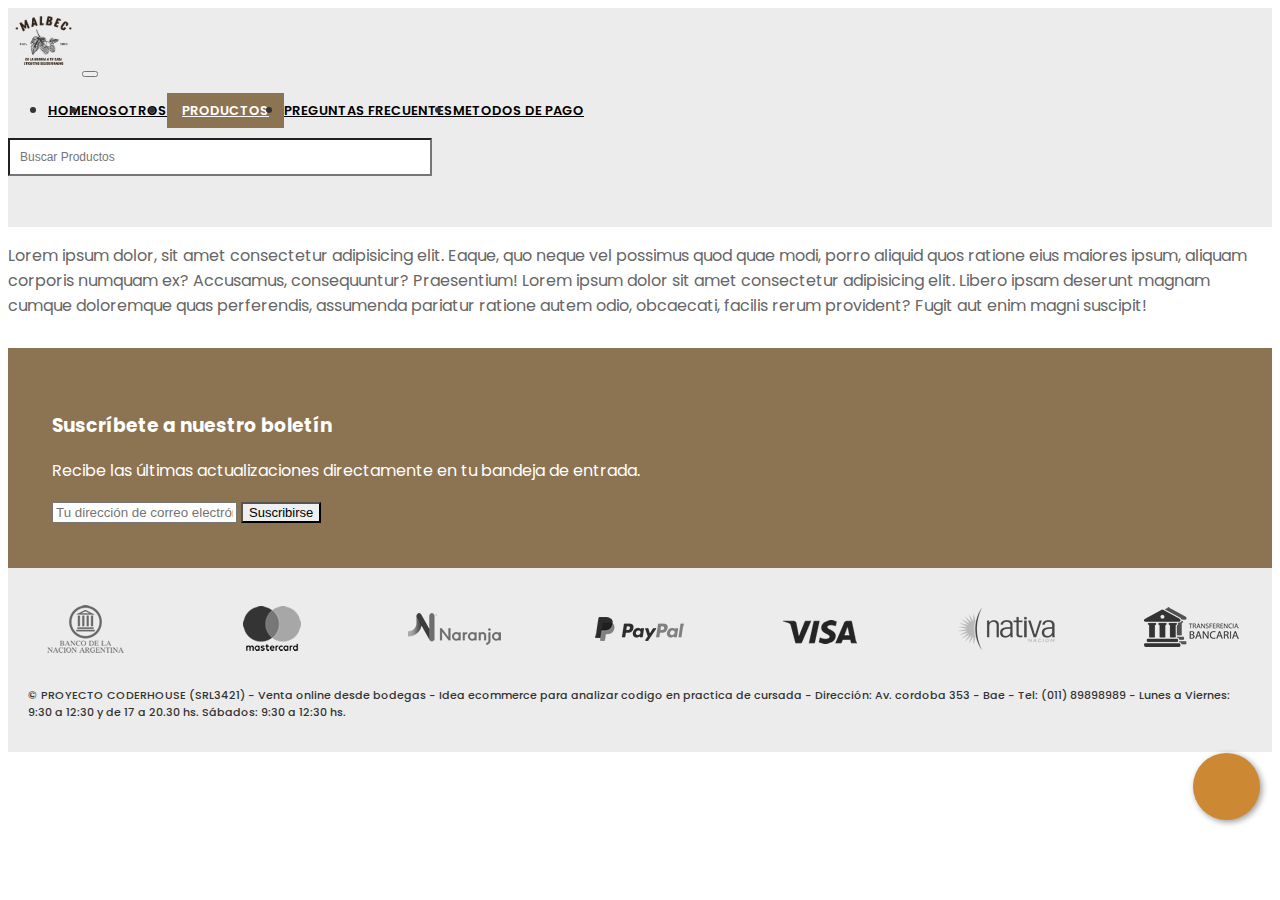
==== faq.html @ 6ef92223 "Mejoras Preguntas Frecuentes TAB" ====
<!DOCTYPE html>
<html lang="es">
 
    <head>
        <meta charset="UTF-8">
        <meta name="viewport" content="width=device-width, initial-scale=1.0">
        <title>Faq - Tienda Online de vinos desde bodegas Patagonicas</title>
        <link rel="icon" type="image/jpg" href="favicon.png"/>
        <meta name="description" content="Comprá los mejores vinos tintos directo desde Bodegas Malbec. Ofertas en nuestra tienda online. Envíos a todo el país.">
    <meta name="keywords" content="vinos, bodegas, vinos mayorista, vinos patagonicos, venta online de vinos, malbec">
        <link href="https://cdn.jsdelivr.net/npm/bootstrap@5.3.2/dist/css/bootstrap.min.css" rel="stylesheet" integrity="sha384-T3c6CoIi6uLrA9TneNEoa7RxnatzjcDSCmG1MXxSR1GAsXEV/Dwwykc2MPK8M2HN" crossorigin="anonymous">
        <link rel="stylesheet" href="style.css">
        <link rel="stylesheet" href="https://cdnjs.cloudflare.com/ajax/libs/font-awesome/6.4.2/css/all.min.css" integrity="sha512-z3gLpd7yknf1YoNbCzqRKc4qyor8gaKU1qmn+CShxbuBusANI9QpRohGBreCFkKxLhei6S9CQXFEbbKuqLg0DA==" crossorigin="anonymous" referrerpolicy="no-referrer">
    </head>
 
<body>   
<!-- Encabezado web -->
<header> 
<div class="container">
  <nav class="navbar navbar-expand-lg bg-body" aria-label="MENU">
    <div class="container-fluid">
      <a class="navbar-brand" href="index.html"><img src="img/logo_malbec.png" width="70" alt=""></a>
      <button class="navbar-toggler" type="button" data-bs-toggle="collapse" data-bs-target="#navbarsExample09" aria-controls="navbarsExample09" aria-expanded="false" aria-label="Toggle navigation">
        <span class="navbar-toggler-icon"></span>
      </button>

      <div class="collapse navbar-collapse" id="navbarsExample09">
        <ul class="navbar-nav me-auto mb-2 mb-lg-0">
          <li class="nav-item"><a href="index.html" class="nav-link">Home</a></li>
          <li class="nav-item"><a href="nosotros.html" class="nav-link">Nosotros</a></li>
          <li class="nav-item"><a href="producto.html" class="nav-link">Productos</a></li>
          <li class="nav-item"><a href="faq.html" class="nav-link">Preguntas frecuentes</a></li>
          <li class="nav-item"><a href="metodos-de-pago.html" class="nav-link">Metodos de pago</a></li>
       </ul>
      <form role="search">
        <input class="form-control" type="Buscar Productos" placeholder="Buscar Productos" aria-label="Buscar Productos">
      </form>
      <ul class="carrito">
        <li> <a href="#"> <i class="fa-solid fa-basket-shopping"></i> </a></li>
      </ul>
</div>
</div>
</nav>
</div>
</header>
<!-- FIN Encabezado web -->

Lorem ipsum dolor, sit amet consectetur adipisicing elit. Eaque, quo neque vel possimus quod quae modi, porro aliquid quos ratione eius maiores ipsum, aliquam corporis numquam ex? Accusamus, consequuntur? Praesentium!
Lorem ipsum dolor sit amet consectetur adipisicing elit. Libero ipsam deserunt magnam cumque doloremque quas perferendis, assumenda pariatur ratione autem odio, obcaecati, facilis rerum provident? Fugit aut enim magni suscipit!



<!-- Newsletter -->
<div class="container-fluid p-5 newsletter">
  <div class="row">
      <div class="col-lg-6 col-md-12">
      <h3>Suscríbete a nuestro boletín</h3>
      <p>Recibe las últimas actualizaciones directamente en tu bandeja de entrada.</p>

    </div>
    <div class="col-lg-6 col-md-12">
    
      <form action="#" method="post" class="subscribe-form">
        <div class="input-group mb-3">
          <input type="email" class="form-control p-4" placeholder="Tu dirección de correo electrónico" aria-label="Tu dirección de correo electrónico" aria-describedby="subscribe-btn">
          <button class="btn btn-dark" type="button" id="subscribe-btn">Suscribirse</button>
        </div>
      </form>
    </div>
  </div>
</div>
<!-- fin Newsletter -->
<!-- Pie de pagina -->
<footer class="mt-0">
<div class="container">
<div class="row">
          <div class="col-md-6">
              <div class="footer_logos">
                 <li><a href="#"> <img src="img/l-nacion.png" width="100%"></a></li>
                 <li><a href="#"> <img src="img/l-master.png" width="100%"></a></li>
                 <li><a href="#"> <img src="img/l-naranja.png" width="100%"></a></li>
                 <li><a href="#"> <img src="img/l-paypal.png" width="100%"></a></li>
                 <li><a href="#"> <img src="img/l-visa.png" width="100%"></a></li>
                 <li><a href="#"> <img src="img/l-nativa.png" width="100%"></a></li>
                 <li><a href="#"> <img src="img/l-vbancopng.png" width="100%"></a></li>
            </div>
        </div>
          <div class="col-md-6 copyright">
            <p class="pt-2">
               © PROYECTO CODERHOUSE (SRL3421) - Venta online desde bodegas - Idea ecommerce para analizar codigo en practica de cursada - Dirección: Av. cordoba 353 - Bae - Tel: (011) 89898989 -  Lunes a Viernes: 9:30 a 12:30 y de 17 a 20.30 hs.  Sábados: 9:30 a 12:30 hs.
            </p>
          </div>
      </div>
</div>
<a href="#" target="_blank" class="heartbeat  btn-whatsapp fixed-whatsapp" aria-label="Comunicate por WhatsApp">
  <i class="fa-brands fa-whatsapp"></i> 
</a>
</footer>   
<!-- cierre pie de pagina --> 
</body>
<script src="https://cdn.jsdelivr.net/npm/bootstrap@5.3.2/dist/js/bootstrap.bundle.min.js" integrity="sha384-C6RzsynM9kWDrMNeT87bh95OGNyZPhcTNXj1NW7RuBCsyN/o0jlpcV8Qyq46cDfL" crossorigin="anonymous"></script>

</html>
---- style.css ----
@charset "UTF-8";
@import url("https://fonts.googleapis.com/css2?family=Poppins:wght@100;300;400;500;600;700;800;900&display=swap");
/* Base mixins, variables proyecto */
body {
  font-family: "Poppins", verdana, sans-serif;
  color: #666;
}

/* HEADER */
header {
  background-color: #ececec;
  color: #333333;
}

.bg-body {
  background: #ececec !important;
}

.navbar-nav {
  display: flex;
}

.nav-link, .nav-link li a {
  color: #000;
  font-weight: 600;
  font-size: 13px;
  text-transform: uppercase;
}

.navbar-nav li:nth-child(3n) a {
  color: #fff !important;
  background: #8c7352;
  padding: 8px 15px;
}

header .carrito {
  list-style: none;
  padding: 25px 5px 10px 17px;
}

header .carrito a {
  color: #8c7352;
}

header .form-control {
  border-radius: 0;
  font-size: 12px;
  min-width: 400px;
  padding: 10px;
}

/* PRODUCTOS EN HOME */
.card {
  border: 0;
  padding: 10px;
}

.card-title {
  font-size: 13px;
  line-height: 17px;
  margin-bottom: 15px;
  padding: 10px;
  text-align: center;
}

/* PRECIOS PRODUCTOS */
.precios_producto {
  display: flex;
  flex-direction: column;
  justify-content: center;
  text-align: center;
  margin-bottom: 15px;
  height: 2.9375rem;
}

.precio_nuevo {
  font-size: 1rem;
  font-family: "Poppins", verdana, sans-serif;
  line-height: 1.1875rem;
  font-weight: 700;
  width: 100%;
  color: #cc8832;
  text-align: center;
}

.precio_viejo {
  text-decoration: line-through;
  font-size: 0.875rem;
  line-height: 1rem;
}

.precio_unitario {
  font-size: 0.75rem;
  font-family: "Poppins", verdana, sans-serif;
  line-height: 0.75rem;
  width: 100%;
  text-align: center;
}

.precio_unitario strong {
  font-weight: 700;
  font-family: "Poppins", verdana, sans-serif;
  line-height: 0;
}

/* FLOTADOR OFERTA EN PRODUCTOS*/
span.oferta {
  position: absolute;
  top: 11px;
  right: 3px;
  height: 65px;
  text-align: center;
  width: 65px;
  box-shadow: 0px 0px 5px rgba(0, 0, 0, 0.3);
  border-radius: 50%;
  display: inline-block;
  text-transform: uppercase;
  font-style: italic;
  background: #3d3c54;
  color: #FFFFFF;
  padding: 18px 0px 0px 1px;
  font-weight: 500;
  line-height: 16px;
  font-size: 18px;
  margin-right: 2px;
  font-family: "Poppins", sans-serif;
}

/* PRECIO PRODUCTO EN SINGLE */
.single-producto .precio_nuevo,
.single-producto .precio_viejo,
.single-producto .precio_unitario {
  text-align: left;
}

.single-producto p {
  font-size: 13px;
  margin-top: 30px;
  color: #8c7352;
}

/* BOTONES PRODUCTOS  EN SINGLE*/
.single-producto .btn {
  font-size: 14px;
  padding: 15px;
  font-weight: 700;
}

.single-producto .btn-warning {
  background-color: #8c7352;
  color: #ffffff;
  border: 0;
}

.single-producto .precio_nuevo {
  font-size: 25px;
  line-height: 35px;
  margin-top: 20px;
}

/* REGLA GENERAL BOTON */
.btn {
  border-radius: 0;
  text-align: center;
  font-size: 13px;
}

/* CAJA COSTO DE ENVIO */
.costo-envio {
  background-color: #ececec;
  color: #333333;
}

.costo-envio .form-label {
  font-size: 12px;
  font-weight: 500;
  padding-left: 5px;
}

.costo-envio .form-control {
  border-radius: 0;
  font-size: 11px;
  padding: 10px;
}

/* PIE DE PAGINA */
footer {
  background-color: #ececec;
  color: #333333;
  font-size: 10px;
  padding: 20px;
}

.footer_logos {
  display: flex;
  align-items: center;
  justify-content: space-between;
  height: auto;
  list-style: none;
}

.footer_logos li {
  padding: 10px;
  filter: grayscale(100%);
  -webkit-filter: grayscale(100%);
}

.copyright {
  font-size: 11px;
  font-weight: 500;
}

/* NEWSLETTER */
.newsletter {
  padding: 44px;
  background: #8c7352;
  color: #fff;
  margin-top: 30px;
}

/* BOTON whatsapp */
.fixed-whatsapp {
  position: fixed;
  right: 0;
  bottom: 80px;
  right: 20px;
  z-index: 1030;
}

.btn-whatsapp i {
  width: 67px;
  height: 67px;
  padding: 10px 8px;
  color: white;
  text-align: center;
  font-size: 44px;
  vertical-align: middle;
}

.btn-whatsapp {
  z-index: 999;
  width: 67px;
  height: 67px;
  background-color: #cc8832;
  box-shadow: 2px 2px 6px rgba(0, 0, 0, 0.4);
  border-radius: 50%;
  border: 0;
}

.heartbeat {
  animation: heartbeat 1.5s ease-in-out infinite both;
}

/**
 * ----------------------------------------
 * ANIMACION: latido del corazón
 * ----------------------------------------
 */
@keyframes heartbeat {
  from {
    transform: scale(1);
    transform-origin: center center;
    animation-timing-function: ease-out;
  }
  10% {
    transform: scale(0.91);
    animation-timing-function: ease-in;
  }
  17% {
    transform: scale(0.98);
    animation-timing-function: ease-out;
  }
  33% {
    transform: scale(0.87);
    animation-timing-function: ease-in;
  }
  45% {
    transform: scale(1);
    animation-timing-function: ease-out;
  }
}
/* BARRA INFO ECOMMERCE - PAGOS - ENVIOS - TIEMPOS */
.medios-pago-lineal {
  background-color: #ececec;
  color: #333333;
  text-align: center;
  margin-bottom: 15px;
}

.medios-pago-lineal .row {
  padding: 15px 0;
}

.medios-pago-lineal span p:first-child {
  color: #666;
  font-size: 10px;
  text-transform: uppercase;
  line-height: 13px;
  padding: 9px 0 2px 0;
  margin: 0;
  font-weight: 600;
}

.medios-pago-lineal span p:last-child {
  color: #cc8832;
  font-size: 8px;
  text-transform: uppercase;
  font-weight: 400;
  margin: 0;
}

.medios-pago-lineal .row > a {
  padding-left: 10px;
  padding-right: 10px;
  text-decoration: none;
  color: #666;
}

.medios-pago-lineal .row > a:nth-child(2) {
  border-right: 1px solid #cc8832;
  border-left: 1px solid #cc8832;
}

@media (min-width: 992px) {
  .medios-pago-lineal .row span {
    display: inline-block;
    text-align: left;
    margin-left: 5px;
  }
  .medios-pago-lineal .row > a {
    padding-left: 15px;
    padding-right: 15px;
    list-style: none;
  }
  .medios-pago-lineal span p:first-child {
    font-size: 14px;
    padding: 0;
  }
  .medios-pago-lineal span p:last-child {
    font-size: 11px;
  }
  .medios-pago-lineal .row {
    padding: 25px 0;
  }
  .medios-pago-lineal .row span:last-child {
    position: relative;
    top: 8px;
    margin-left: 10px;
  }
}
/*# sourceMappingURL=style.css.map */
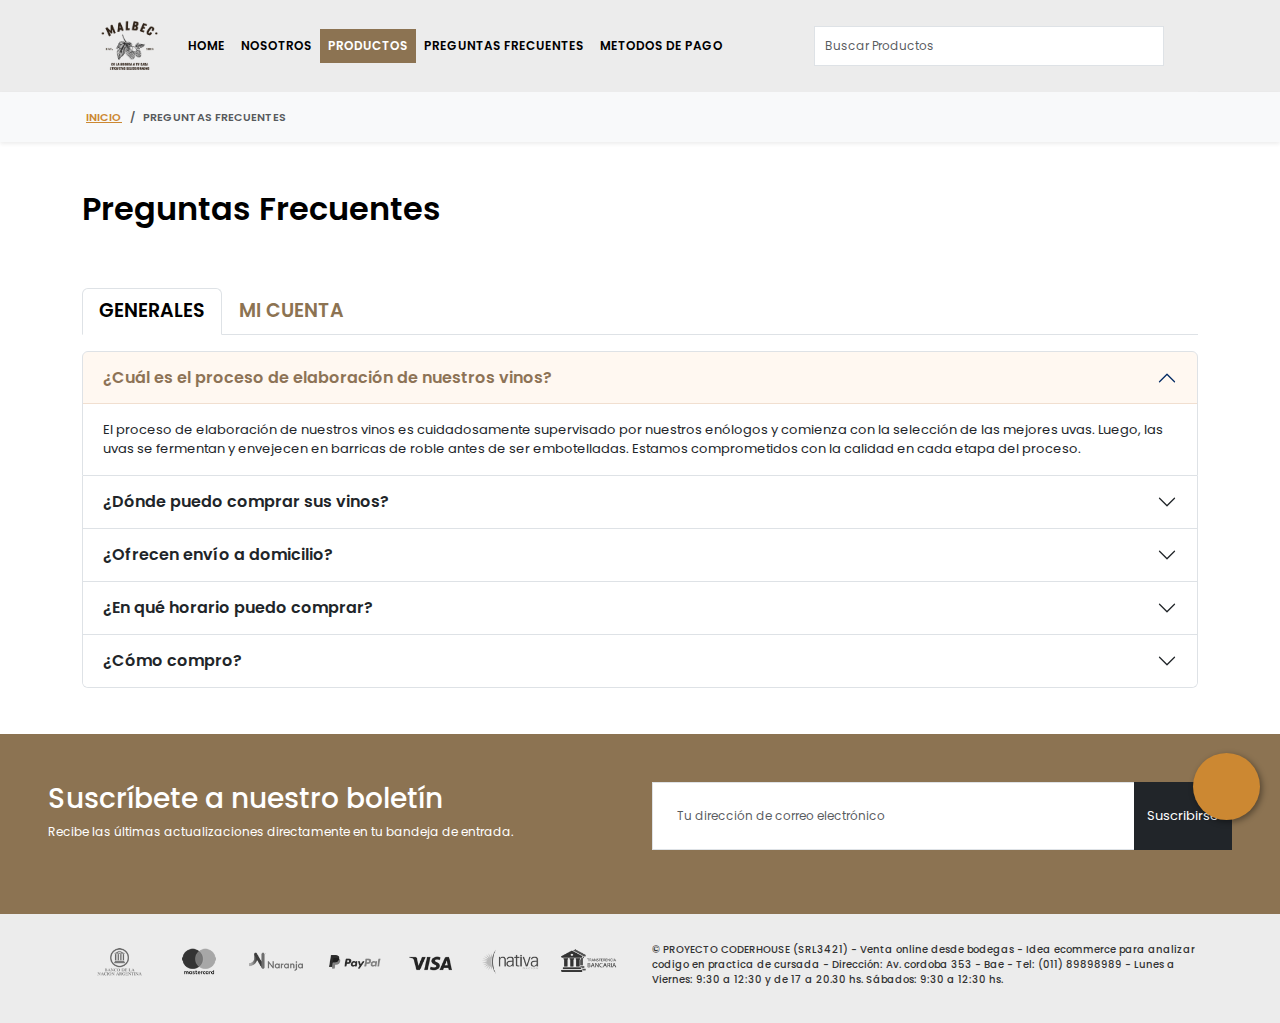
==== commit 38982ce2: "Mejoras seccion nosotros y breadcrumb SEO" ====
--- a/faq.html
+++ b/faq.html
@@ -8,7 +8,7 @@
         <link rel="icon" type="image/jpg" href="favicon.png"/>
         <meta name="description" content="Comprá los mejores vinos tintos directo desde Bodegas Malbec. Ofertas en nuestra tienda online. Envíos a todo el país.">
     <meta name="keywords" content="vinos, bodegas, vinos mayorista, vinos patagonicos, venta online de vinos, malbec">
-        <link href="https://cdn.jsdelivr.net/npm/bootstrap@5.3.2/dist/css/bootstrap.min.css" rel="stylesheet" integrity="sha384-T3c6CoIi6uLrA9TneNEoa7RxnatzjcDSCmG1MXxSR1GAsXEV/Dwwykc2MPK8M2HN" crossorigin="anonymous">
+ <link rel="stylesheet" href="bootstrap/css/bootstrap.min.css">
         <link rel="stylesheet" href="style.css">
         <link rel="stylesheet" href="https://cdnjs.cloudflare.com/ajax/libs/font-awesome/6.4.2/css/all.min.css" integrity="sha512-z3gLpd7yknf1YoNbCzqRKc4qyor8gaKU1qmn+CShxbuBusANI9QpRohGBreCFkKxLhei6S9CQXFEbbKuqLg0DA==" crossorigin="anonymous" referrerpolicy="no-referrer">
     </head>
@@ -44,10 +44,184 @@
 </div>
 </header>
 <!-- FIN Encabezado web -->
-
-Lorem ipsum dolor, sit amet consectetur adipisicing elit. Eaque, quo neque vel possimus quod quae modi, porro aliquid quos ratione eius maiores ipsum, aliquam corporis numquam ex? Accusamus, consequuntur? Praesentium!
-Lorem ipsum dolor sit amet consectetur adipisicing elit. Libero ipsam deserunt magnam cumque doloremque quas perferendis, assumenda pariatur ratione autem odio, obcaecati, facilis rerum provident? Fugit aut enim magni suscipit!
-
+<!-- breadcrumb-->
+<div class="bg-light shadow-sm mb-5">
+  <div class="container p-3">
+<nav aria-label="breadcrumb">
+  <ol class="breadcrumb">
+    <li class="breadcrumb-item"><a href="index.html">Inicio</a></li>
+    <li class="breadcrumb-item active" aria-current="page">Preguntas Frecuentes</li>
+  </ol>
+</nav></div></div>
+<!-- FIN breadcrumb -->
+
+<div class="container">
+  <div class="row">
+      <div class="col-md-12">
+          <h2 class="titulos">Preguntas Frecuentes</h2>
+           <!-- Pestañas -->
+           <ul class="nav nav-tabs mt-4" id="faqTabs" role="tablist">
+            <li class="nav-item" role="presentation">
+                <a class="nav-link active" id="tab1" data-bs-toggle="tab" href="#content1" role="tab" aria-controls="content1" aria-selected="true">Generales</a>
+            </li>
+            <li class="nav-item" role="presentation">
+                <a class="nav-link" id="tab2" data-bs-toggle="tab" href="#content2" role="tab" aria-controls="content2" aria-selected="false">Mi Cuenta</a>
+            </li>
+        </ul>    
+
+          <div class="tab-content" id="faqTabContent">
+              <div class="tab-pane fade show active" id="content1" role="tabpanel" aria-labelledby="tab1">
+                  <p> <!-- Acordeones -->
+                    <div class="accordion" id="faqAccordion">
+                        <!-- Pregunta 1 -->
+                        <div class="accordion-item">
+                            <h3 class="accordion-header" id="faqHeading1">
+                                <button class="accordion-button" type="button" data-bs-toggle="collapse" data-bs-target="#faqCollapse1" aria-expanded="true" aria-controls="faqCollapse1">
+                                    ¿Cuál es el proceso de elaboración de nuestros vinos?
+                                </button>
+                            </h3>
+                            <div id="faqCollapse1" class="accordion-collapse collapse show" aria-labelledby="faqHeading1" data-bs-parent="#faqAccordion">
+                                <div class="accordion-body">
+                                    El proceso de elaboración de nuestros vinos es cuidadosamente supervisado por nuestros enólogos y comienza con la selección de las mejores uvas. Luego, las uvas se fermentan y envejecen en barricas de roble antes de ser embotelladas. Estamos comprometidos con la calidad en cada etapa del proceso.
+                                </div>
+                            </div>
+                        </div>
+          
+                        <!-- Pregunta 2 -->
+                        <div class="accordion-item">
+                            <h3 class="accordion-header" id="faqHeading2">
+                                <button class="accordion-button collapsed" type="button" data-bs-toggle="collapse" data-bs-target="#faqCollapse2" aria-expanded="false" aria-controls="faqCollapse2">
+                                    ¿Dónde puedo comprar sus vinos?
+                                </button>
+                            </h3>
+                            <div id="faqCollapse2" class="accordion-collapse collapse" aria-labelledby="faqHeading2" data-bs-parent="#faqAccordion">
+                                <div class="accordion-body">
+                                    Nuestros vinos están disponibles en tiendas especializadas y restaurantes selectos. También puedes comprar directamente en nuestro sitio web.
+                                </div>
+                            </div>
+                        </div>
+          
+                        <!-- Pregunta 3 -->
+                        <div class="accordion-item">
+                            <h3 class="accordion-header" id="faqHeading3">
+                                <button class="accordion-button collapsed" type="button" data-bs-toggle="collapse" data-bs-target="#faqCollapse3" aria-expanded="false" aria-controls="faqCollapse3">
+                                    ¿Ofrecen envío a domicilio?
+                                </button>
+                            </h3>
+                            <div id="faqCollapse3" class="accordion-collapse collapse" aria-labelledby="faqHeading3" data-bs-parent="#faqAccordion">
+                                <div class="accordion-body">
+                                    Sí, ofrecemos envío a domicilio. Puedes seleccionar esta opción al realizar tu compra en línea. Consulta nuestros tiempos de entrega y costos de envío en la sección de envíos de nuestro sitio web.
+                                </div>
+                            </div>
+                        </div>
+                                      <!-- Pregunta 4 -->
+                                      <div class="accordion-item">
+                                        <h3 class="accordion-header" id="faqHeading4">
+                                            <button class="accordion-button collapsed" type="button" data-bs-toggle="collapse" data-bs-target="#faqCollapse4" aria-expanded="false" aria-controls="faqCollapse4">
+                                              ¿En qué horario puedo comprar?
+                                            </button>
+                                        </h3>
+                                        <div id="faqCollapse4" class="accordion-collapse collapse" aria-labelledby="faqHeading3" data-bs-parent="#faqAccordion">
+                                            <div class="accordion-body">
+                                              Si querés tus bebidas frías y en 45’ podés comprarlas de 12 a 23.30 hs., los pedidos programados (de experiencias y suscripción) están disponibles para vos las 24hs.                                  </div>
+                                        </div>
+                                    </div>
+                                      <!-- Pregunta 5 -->
+                                      <div class="accordion-item">
+                                        <h3 class="accordion-header" id="faqHeading5">
+                                            <button class="accordion-button collapsed" type="button" data-bs-toggle="collapse" data-bs-target="#faqCollapse5" aria-expanded="false" aria-controls="faqCollapse5">
+                                              ¿Cómo compro?
+                                            </button>
+                                        </h3>
+                                        <div id="faqCollapse5" class="accordion-collapse collapse" aria-labelledby="faqHeading3" data-bs-parent="#faqAccordion">
+                                            <div class="accordion-body">                                            
+                                              ¡Es muy fácil!
+<p> Paso 1: Ingresa tu dirección de entrega para verificar cobertura y disponibilidad de productos.</p>
+  <p> Paso 2: Elegí tus productos favoritos y agregalos al carrito.</p>
+    <p>Paso 3: Confirmá tu carrito.</p>
+      <p>Paso 4: Ingresa tus datos y método de pago elegido.</p>
+        <p>Paso 5: Verificá tus datos de entrega y finalizá tu compra.</p>
+          <p> ¡Listo! Ya estás disfrutando de la magia!</p>
+            <p> * si estás comprando en suscripción tenés que elegir la frecuencia y el día de la semana en que queres recibir tus bebidas. </p>
+           </div>
+                                        </div>
+                                    </div>
+                    </div></p>
+              </div>
+              <div class="tab-pane fade" id="content2" role="tabpanel" aria-labelledby="tab2">
+                  <p> <div class="accordion" id="faqAccordion">
+                    <!-- Pregunta 1 -->
+                    <div class="accordion-item">
+                        <h2 class="accordion-header" id="faqHeading1">
+                            <button class="accordion-button" type="button" data-bs-toggle="collapse" data-bs-target="#faqCollapse1" aria-expanded="true" aria-controls="faqCollapse1">
+                                ¿Cómo cambio los datos de mi perfil?
+                            </button>
+                        </h2>
+                        <div id="faqCollapse1" class="accordion-collapse collapse show" aria-labelledby="faqHeading1" data-bs-parent="#faqAccordion">
+                            <div class="accordion-body">
+                                Para cambiar los detalles de tu cuenta, simplemente haz clic en "Mi perfil" y luego en el icono <strong>Editar</strong>. Los únicos datos que podrás cambiar son el número de teléfono.
+                            </div>
+                        </div>
+                    </div>
+            
+                    <!-- Pregunta 2 -->
+                    <div class="accordion-item">
+                        <h2 class="accordion-header" id="faqHeading2">
+                            <button class="accordion-button collapsed" type="button" data-bs-toggle="collapse" data-bs-target="#faqCollapse2" aria-expanded="false" aria-controls="faqCollapse2">
+                                ¿Cómo elimino mi cuenta?
+                            </button>
+                        </h2>
+                        <div id="faqCollapse2" class="accordion-collapse collapse" aria-labelledby="faqHeading2" data-bs-parent="#faqAccordion">
+                            <div class="accordion-body">
+                                <p>¡Lamentamos que te quieras ir! Para eliminar tu cuenta, comunícate con nuestro equipo de atención al cliente por correo electrónico, nuestra dirección es <a href="mailto:info@malbec.com.ar">info@malbec.com.ar</a></p>
+                                <p>También puedes comunicarte con nosotros a través de nuestro <strong>chat en línea</strong> en <strong>Web</strong> o en nuestra <strong>App</strong> ingresando a <strong>tu perfil</strong> arriba a la izquierda y luego > <strong>Chat Online</strong></p>
+                            </div>
+                        </div>
+                    </div>
+            
+                    <!-- Pregunta 3 -->
+                    <div class="accordion-item">
+                        <h2 class="accordion-header" id="faqHeading3">
+                            <button class="accordion-button collapsed" type="button" data-bs-toggle="collapse" data-bs-target="#faqCollapse3" aria-expanded="false" aria-controls="faqCollapse3">
+                                ¿Cómo dejo de recibir notificaciones de MALBEC SHOP?
+                            </button>
+                        </h2>
+                        <div id="faqCollapse3" class="accordion-collapse collapse" aria-labelledby="faqHeading3" data-bs-parent="#faqAccordion">
+                            <div class="accordion-body">
+                                <p>¡¿Estás seguro?! Podemos enviar promociones y descuentos exclusivos, pero si estás decidido a no recibir más nuestros mensajes, fíjate qué opción es la que te sirve:</p>
+                                <p><u>No quiero recibir más SMS</u>: no te preocupes, mándanos un mail a <a href="mailto:contacto@malbec.com.ar">contacto@malbec.com.ar</a> y lo gestionamos.</p>
+                                <p><u>No quiero recibir más mails</u>: abre el último correo que te enviamos y haz clic en el enlace para cancelar la suscripción en la parte inferior.</p>
+                                <p><u>No quiero recibir más notificaciones</u>: Deberás ingresar a la configuración de tu celular y apagar las notificaciones de la aplicación MALBEC SHOP.</p>
+                                <p><small><i>* Los correos electrónicos de confirmación del pedido, cancelación, etc se enviarán normalmente.</i></small></p>
+                            </div>
+                        </div>
+                    </div>
+            
+                    <!-- Pregunta 4 -->
+                    <div class="accordion-item">
+                        <h2 class="accordion-header" id="faqHeading4">
+                            <button class="accordion-button collapsed" type="button" data-bs-toggle="collapse" data-bs-target="#faqCollapse4" aria-expanded="false" aria-controls="faqCollapse4">
+                                No puedo acceder a mi cuenta
+                            </button>
+                        </h2>
+                        <div id="faqCollapse4" class="accordion-collapse collapse" aria-labelledby="faqHeading4" data-bs-parent="#faqAccordion">
+                            <div class="accordion-body">
+                                <p>Esto puede suceder por algunas razones. Chequea lo siguiente:</p>
+                                <ul>
+                                    <li>Falta de confirmación de datos: Una vez que completaste el registro, debes <strong>confirmar tu teléfono</strong>. Después de hacer clic en "Confirmar teléfono", te enviaremos un SMS con un código que debes ingresar en la aplicación. El envío de SMS puede demorar hasta 1 minuto. Si no lo recibiste, simplemente haz clic en "Enviar nuevamente".</li>
+                                    <li>Introducción de contraseña incorrecta: La contraseña debe tener al menos 8 caracteres, incluidos números y letras. Si perdiste o no recuerdas tu contraseña, simplemente haz clic en “¿Olvidaste tu contraseña?" e ingresa tu correo electrónico de registro para enviarte una nueva contraseña. Si te registraste con Facebook o Apple ID, debes ingresar el correo correspondiente a esas aplicaciones.</li>
+                                    <li>Registro a través de Facebook o Apple ID: Si intentaste iniciar sesión con tu correo electrónico y contraseña y la aplicación te informa que no se ha encontrado tu usuario, es posible que debas iniciar sesión a través de Facebook o Apple ID. Para iniciar sesión, simplemente haz clic en "Continuar con Facebook" o "Continuar con Apple ID" en la pantalla de inicio.</li>
+                                </ul>
+                            </div>
+                        </div>
+                    </div>
+                </div></p>
+              </div>
+
+          </div>
+      </div>
+  </div>
+</div>
 
 
 <!-- Newsletter -->
@@ -98,6 +272,5 @@
 </footer>   
 <!-- cierre pie de pagina --> 
 </body>
-<script src="https://cdn.jsdelivr.net/npm/bootstrap@5.3.2/dist/js/bootstrap.bundle.min.js" integrity="sha384-C6RzsynM9kWDrMNeT87bh95OGNyZPhcTNXj1NW7RuBCsyN/o0jlpcV8Qyq46cDfL" crossorigin="anonymous"></script>
-
+<script src="bootstrap/js/bootstrap.bundle.js"></script>
 </html>--- a/style.css
+++ b/style.css
@@ -4,6 +4,7 @@
 body {
   font-family: "Poppins", verdana, sans-serif;
   color: #666;
+  font-size: 13px;
 }
 
 /* HEADER */
@@ -23,7 +24,7 @@
 .nav-link, .nav-link li a {
   color: #000;
   font-weight: 600;
-  font-size: 13px;
+  font-size: 12px;
   text-transform: uppercase;
 }
 
@@ -45,7 +46,7 @@
 header .form-control {
   border-radius: 0;
   font-size: 12px;
-  min-width: 400px;
+  min-width: 350px;
   padding: 10px;
 }
 
@@ -172,7 +173,7 @@
 }
 
 .costo-envio .form-label {
-  font-size: 12px;
+  font-size: 10px;
   font-weight: 500;
   padding-left: 5px;
 }
@@ -206,16 +207,21 @@
 }
 
 .copyright {
-  font-size: 11px;
+  font-size: 10px;
   font-weight: 500;
 }
 
 /* NEWSLETTER */
 .newsletter {
-  padding: 44px;
   background: #8c7352;
   color: #fff;
+  font-size: 12px;
   margin-top: 30px;
+}
+
+.newsletter .form-control {
+  font-size: 12px;
+  border-radius: 0;
 }
 
 /* BOTON whatsapp */
@@ -253,7 +259,7 @@
 
 /**
  * ----------------------------------------
- * ANIMACION: latido del corazón
+ * ANIMACION: latido del corazón whatsapp
  * ----------------------------------------
  */
 @keyframes heartbeat {
@@ -348,4 +354,98 @@
     margin-left: 10px;
   }
 }
+/* breadcrumb */
+.breadcrumb {
+  line-height: 18px;
+  border-radius: 0;
+  --bs-breadcrumb-margin-bottom: 0rem;
+  text-transform: uppercase;
+  font-size: 11px;
+  font-weight: 600;
+}
+
+.breadcrumb a {
+  color: #cc8832;
+}
+
+/* Preguntas frecuentes */
+.titulos {
+  color: #000;
+  font-weight: 600;
+  margin-bottom: 60px;
+}
+
+.accordion-button {
+  font-weight: 600;
+}
+
+.nav-tabs .nav-link {
+  color: #8c7352;
+  font-size: 19px;
+}
+
+.accordion-button:not(.collapsed) {
+  color: #8d7356;
+  background-color: rgba(255, 235, 213, 0.3294117647);
+  box-shadow: inset 0 calc(-1 * var(--bs-accordion-border-width)) 0 #f1dfd0;
+}
+
+/*-----------------------------------------------------------------------------------*/
+/*	Nosotros
+/*-----------------------------------------------------------------------------------*/
+.nosotros-half {
+  display: flex;
+  flex-wrap: wrap;
+  margin-bottom: -30px;
+}
+
+.nosotros-half .text {
+  width: 55%;
+}
+
+.nosotros-half .image-wrap {
+  width: 45%;
+}
+
+@media screen and (max-width: 1000px) {
+  .nosotros-half .image-wrap, .nosotros-half .text {
+    width: 100%;
+  }
+}
+.nosotros-half .image-wrap {
+  overflow: hidden;
+}
+
+@media screen and (max-width: 1000px) {
+  .nosotros-half .image-wrap {
+    height: 400px;
+    width: 100%;
+  }
+}
+.nosotros-half .image {
+  width: 100%;
+  height: 100%;
+  background-size: cover;
+  background-position: center center;
+  background-repeat: no-repeat;
+  transition: 0.8s all ease-in-out;
+  background-color: #fff;
+}
+
+.nosotros-half .text {
+  padding-top: 50px;
+  padding-right: 80px;
+  padding-bottom: 20px;
+  padding-left: 80px;
+  text-align: left;
+  background-color: #fff;
+}
+
+@media screen and (max-width: 1000px) {
+  .nosotros-half .text {
+    width: 100%;
+    padding: 30px 15px;
+    float: left;
+  }
+}
 /*# sourceMappingURL=style.css.map */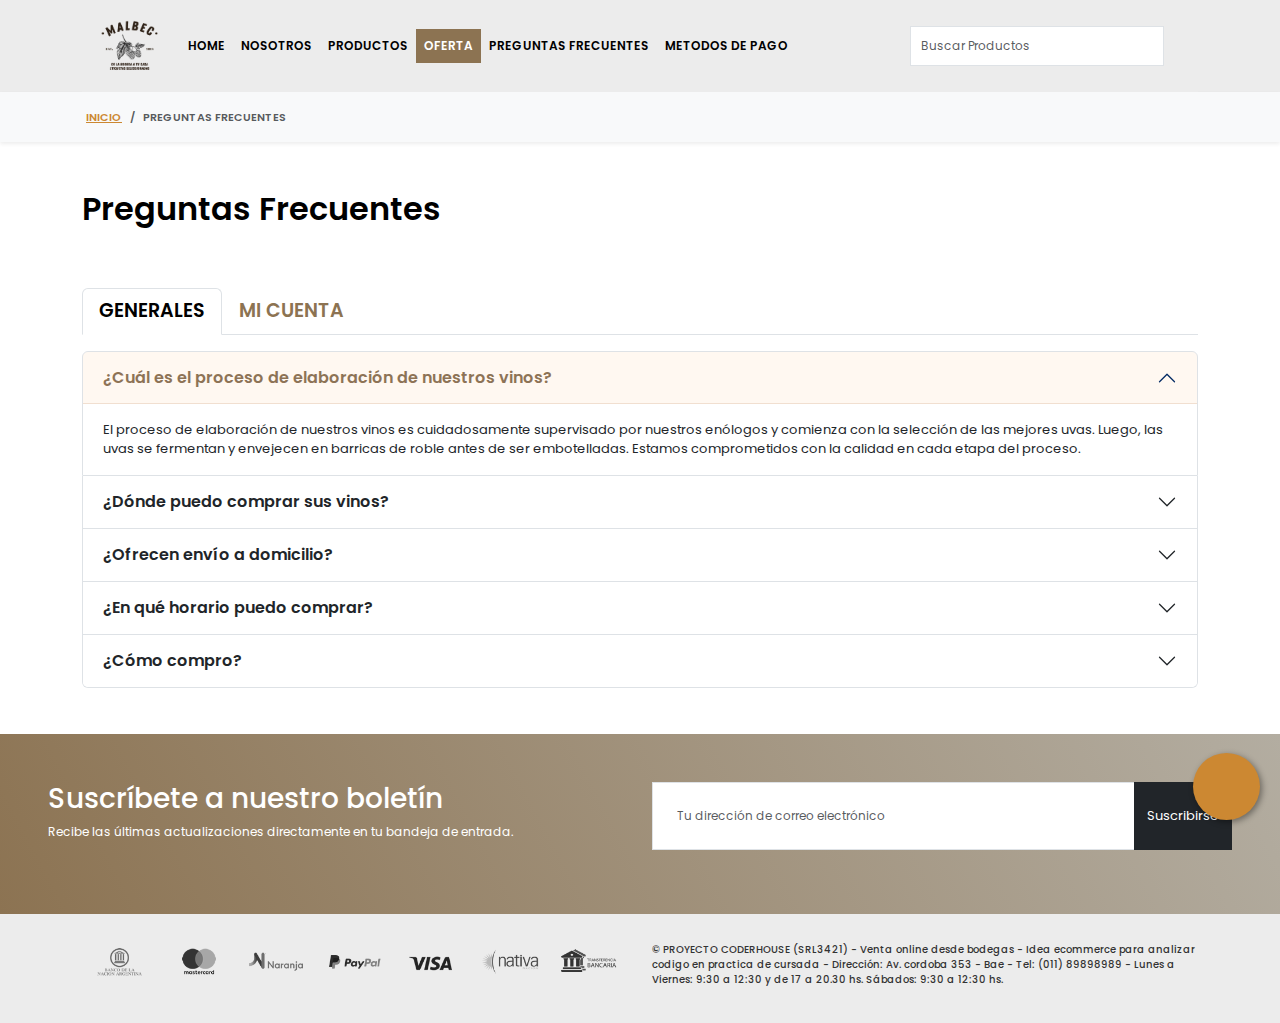
==== commit e2339aad: "Incoporacion de animacion y gradientes + correciones para PF" ====
--- a/faq.html
+++ b/faq.html
@@ -19,7 +19,7 @@
 <div class="container">
   <nav class="navbar navbar-expand-lg bg-body" aria-label="MENU">
     <div class="container-fluid">
-      <a class="navbar-brand" href="index.html"><img src="img/logo_malbec.png" width="70" alt=""></a>
+      <a class="navbar-brand rotar" href="index.html"><img src="img/logo_malbec.png" width="70" alt=""></a>
       <button class="navbar-toggler" type="button" data-bs-toggle="collapse" data-bs-target="#navbarsExample09" aria-controls="navbarsExample09" aria-expanded="false" aria-label="Toggle navigation">
         <span class="navbar-toggler-icon"></span>
       </button>
@@ -28,7 +28,8 @@
         <ul class="navbar-nav me-auto mb-2 mb-lg-0">
           <li class="nav-item"><a href="index.html" class="nav-link">Home</a></li>
           <li class="nav-item"><a href="nosotros.html" class="nav-link">Nosotros</a></li>
-          <li class="nav-item"><a href="producto.html" class="nav-link">Productos</a></li>
+          <li class="nav-item"><a href="productos.html" class="nav-link">Productos</a></li>
+          <li class="nav-item"><a href="producto.html" class="nav-link">Oferta</a></li>
           <li class="nav-item"><a href="faq.html" class="nav-link">Preguntas frecuentes</a></li>
           <li class="nav-item"><a href="metodos-de-pago.html" class="nav-link">Metodos de pago</a></li>
        </ul>
--- a/style.css
+++ b/style.css
@@ -28,7 +28,7 @@
   text-transform: uppercase;
 }
 
-.navbar-nav li:nth-child(3n) a {
+.navbar-nav li:nth-child(4n) a {
   color: #fff !important;
   background: #8c7352;
   padding: 8px 15px;
@@ -46,8 +46,8 @@
 header .form-control {
   border-radius: 0;
   font-size: 12px;
-  min-width: 350px;
   padding: 10px;
+  width: 100%;
 }
 
 /* PRODUCTOS EN HOME */
@@ -148,8 +148,9 @@
 }
 
 .single-producto .btn-warning {
+  color: #ffffff;
   background-color: #8c7352;
-  color: #ffffff;
+  background-image: linear-gradient(62deg, #8c7352 0%, #b3ada1 100%);
   border: 0;
 }
 
@@ -213,7 +214,9 @@
 
 /* NEWSLETTER */
 .newsletter {
-  background: #8c7352;
+  color: #ffffff;
+  background-color: #8c7352;
+  background-image: linear-gradient(62deg, #8c7352 0%, #b3ada1 100%);
   color: #fff;
   font-size: 12px;
   margin-top: 30px;
@@ -390,6 +393,16 @@
   box-shadow: inset 0 calc(-1 * var(--bs-accordion-border-width)) 0 #f1dfd0;
 }
 
+/* Preguntas frecuentes */
+.pagos .borde-caja {
+  padding: 27px;
+}
+
+.pagos h3 {
+  font-size: 1.3rem;
+  color: #000;
+}
+
 /*-----------------------------------------------------------------------------------*/
 /*	Nosotros
 /*-----------------------------------------------------------------------------------*/
@@ -448,4 +461,35 @@
     float: left;
   }
 }
+/*-----------------------------------------------------------------------------------*/
+/*	Animacion 2 - rotar
+/*-----------------------------------------------------------------------------------*/
+.rotar {
+  animation-delay: 5s;
+  animation: flip_left 7.6s steps(60, start) infinite forwards;
+}
+
+@keyframes flip_left {
+  0% {
+    transform: perspective(1000px) rotateY(90deg) skewY(-1deg);
+  }
+  5% {
+    transform: perspective(1000px) rotateY(-90deg) skewY(-1deg);
+  }
+  10% {
+    transform: perspective(1000px) rotateY(90deg) skewY(-1deg);
+  }
+  15% {
+    transform: perspective(1000px) rotateY(-75deg) skewY(-1.8deg);
+  }
+  25% {
+    transform: perspective(1000px) rotateY(20deg) skewY(0.8deg);
+  }
+  35% {
+    transform: perspective(1000px) rotateY(-25deg) skewY(-0.8deg);
+  }
+  50% {
+    transform: perspective(1000px) rotateY(0);
+  }
+}
 /*# sourceMappingURL=style.css.map */